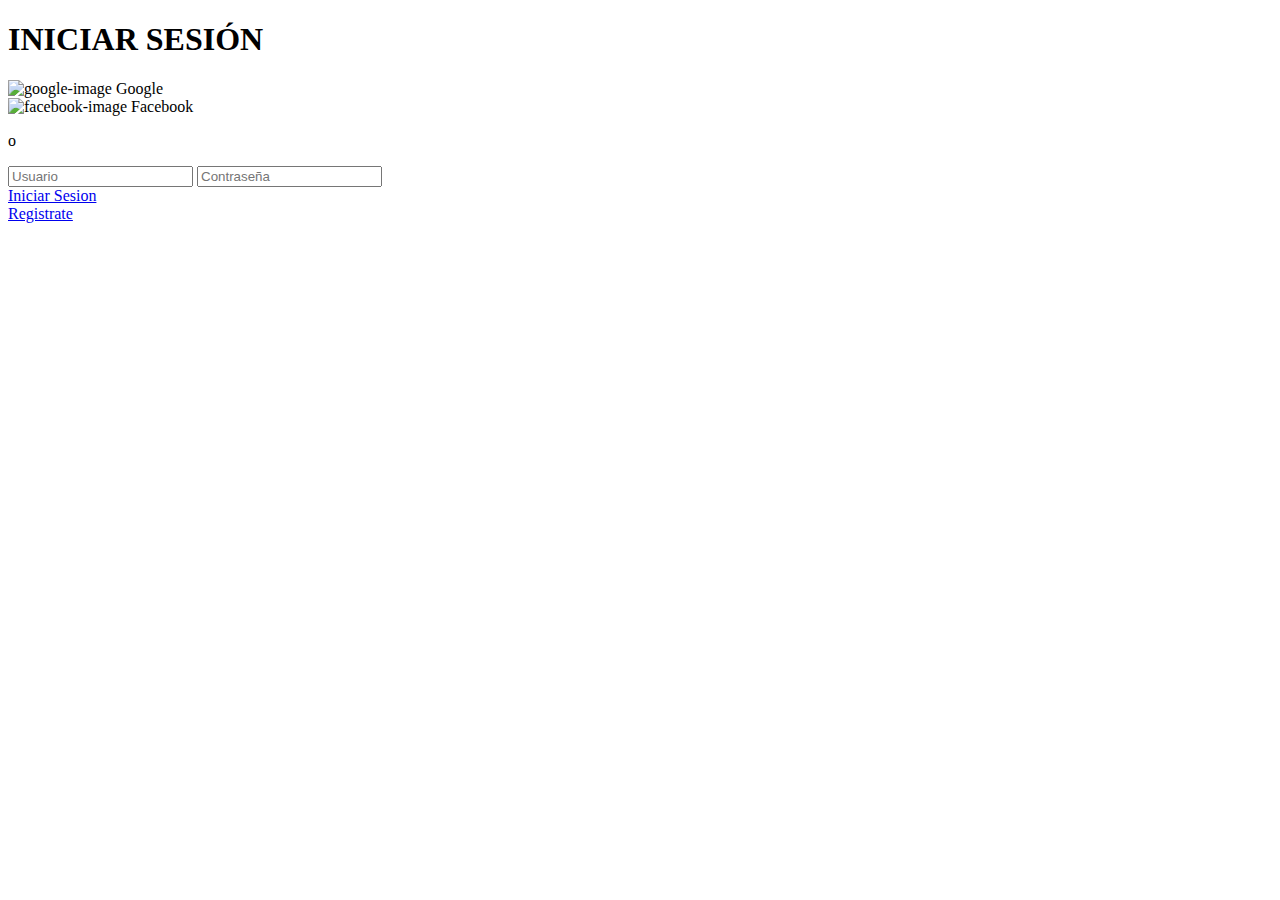
==== index.html @ 51f18e7e "Create index.html" ====
<!DOCTYPE html>
<html lang="en">
<head>
    <meta charset="UTF-8">
    <meta http-equiv="X-UA-Compatible" content="IE=edge">
    <meta name="viewport" content="width=, initial-scale=1.0">
    <link rel="stylesheet" href="https://use.fontawesome.com/releases/v5.6.3/css/all.css" >
    <link href="https://fonts.googleapis.com/css?family=Anonymous+Pro" rel="stylesheet" >
    <link rel="stylesheet" href="css/estilos.css">
    <link rel="stylesheet" href="css/normalize.css">
    <title>CURSOS PARA PERFECCIONAR</title>
</head>
<body class="fondo1">
    <div class="login-container">
        <div class="login-info-container">
          <h1 class="title">INICIAR SESIÓN </h1>
          <div class="social-login">
              <div class="social-login-element">
                  <img src="imagenes/google.svg" alt="google-image">
                  <span>Google</span>
              </div>
              <div class="social-login-element">
                  <img src="imagenes/facebook.svg" alt="facebook-image">
                  <span>Facebook</span>
              </div>
          </div>
          <p>o</p>
          <form class="inputs-container">
            <input class="input" type="email" name="email" id="email" placeholder="Usuario" required />
            <input class="input" type="password" name="password" id="password" placeholder="Contraseña"  required>
            <div class="boton">
                <a href="seleccion.html">Iniciar Sesion</a>
            </div>
              <a class="span" href="registro.html">Registrate</a> 
          </form>
        </div>
          <img class="image-container" src="imagenes/imagen 2.png" alt="">
    </div>

</body>
</html>
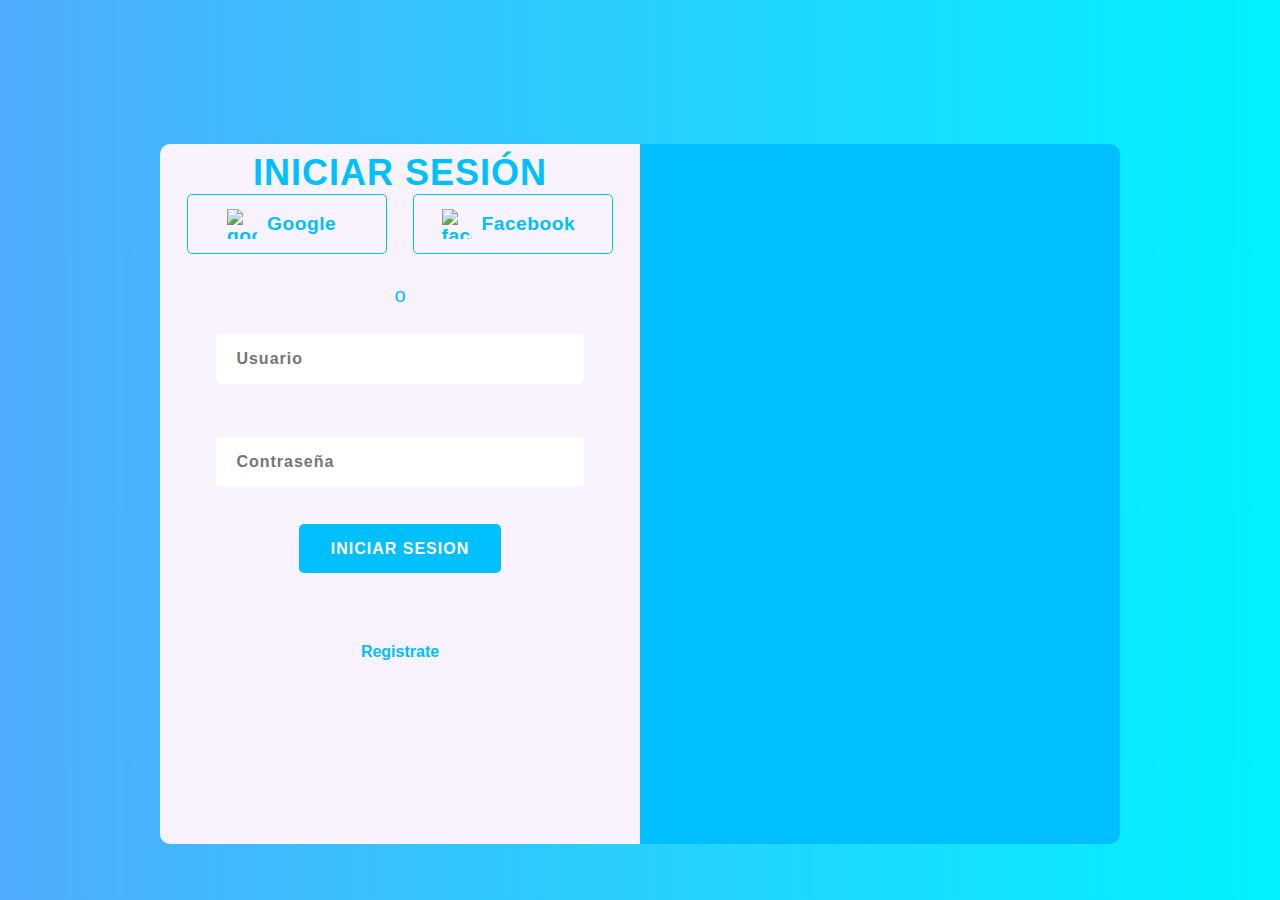
==== commit eddff8ca: "Update index.html" ====
--- a/index.html
+++ b/index.html
@@ -6,7 +6,7 @@
     <meta name="viewport" content="width=, initial-scale=1.0">
     <link rel="stylesheet" href="https://use.fontawesome.com/releases/v5.6.3/css/all.css" >
     <link href="https://fonts.googleapis.com/css?family=Anonymous+Pro" rel="stylesheet" >
-    <link rel="stylesheet" href="css/estilos.css">
+    <link rel="stylesheet" href="estilos.css">
     <link rel="stylesheet" href="css/normalize.css">
     <title>CURSOS PARA PERFECCIONAR</title>
 </head>
--- a/estilos.css
+++ b/estilos.css
@@ -0,0 +1,596 @@
+.fondo1 {
+  background-image: linear-gradient(to right, #4facfe 0%, #00f2fe 100%);
+    padding: 3em;
+    color:#00bfff;
+    font-family: 'Anonymous Pro', monospace;
+}
+
+.fondo2 {
+  background-image: linear-gradient(to right, #4facfe 0%, #00f2fe 100%);
+  padding: 3em;
+  color:#00bfff;
+  font-family: 'Anonymous Pro', monospace;
+}
+
+.fondo3 {
+  background-image: linear-gradient(to right, #4facfe 0%, #00f2fe 100%);
+  padding: 3em;
+  color:#00bfff;
+  font-family: 'Anonymous Pro', monospace;
+}
+
+.line {
+      position: relative;
+      top: 50%;
+      width: 16em;
+      margin: 0 auto;
+      border-right: 2px solid rgba(255, 255, 255, 0.75);
+      font-size: 250%;
+      text-align: center;
+      white-space: nowrap;
+      overflow: hidden;transform: translateY(-50%);
+}
+
+/*Login*/
+:root {
+  --login-bg:#f8f3ff;
+  --title-bg: #00bfff;
+  --button-bg: #00bfff;
+  --light-pink: #00bfff;
+  --image-bg:  #00bfff ;
+}
+
+body {
+  height: 100vh;
+  font-family: 'Poppins', sans-serif;
+  
+}
+
+.login-container {
+  height: 43.75em;
+  width: 60em;
+  margin: 6em auto;
+  border-radius: 10px;
+  display: flex;
+  justify-content: space-between;
+  overflow: hidden;
+}
+
+.login-info-container {
+  width: 50%;
+  display: flex;
+  flex-direction: column;
+  align-items: center;
+  text-align: center;
+  padding-top: 0.5rem;
+  background-color: var(--login-bg);
+}
+
+.image-container {
+  padding: 2rem;
+  width: 50%;
+  background-color: var(--image-bg);
+  box-sizing: border-box;
+}
+
+.title {
+  text-transform: capitalize;
+  font-size: 2.25rem;
+  font-weight: 600;
+  letter-spacing: 1px;
+  color: var(--title-bg);
+}
+
+.social-login {
+  width: 100%;
+  display: flex;
+  justify-content: space-evenly;
+  cursor: pointer;
+}
+
+.social-login-element {
+  width: 12.5rem;
+  height: 3.75rem;
+  font-size: 1.2rem;
+  font-weight: 700;
+  letter-spacing: 0.5px;
+  border-radius: 5px;
+  border: 1px solid var(--button-bg);
+  display: flex;
+  justify-content: center;
+  align-items: center;
+}
+
+.social-login-element img {
+  width: 1.875rem;
+  height: 1.875rem;
+  position: relative;
+  top: 0;
+  left: -0.625rem;
+}
+
+.social-login-element:hover {
+  background-color: #fff;
+}
+
+.login-info-container > p {
+  font-size: 1.25em;
+  margin-top: 1.5em;
+}
+
+.inputs-container {
+  height: 55%;
+  width: 85%;
+  display: flex;
+  flex-direction: column;
+  justify-content: space-around;
+  align-items: center;
+}
+
+.input, .boton {
+  width: 90%;
+  height: 3.125rem;
+  font-size: 1em;
+  
+}
+
+.input {
+  padding-left: 20px;
+  border: none;
+  border-radius: 5px;
+  font-weight: 600;
+  letter-spacing: 1px;
+  box-sizing: border-box;
+}
+
+.input:hover {
+  border: 2px solid var(--button-bg);
+}
+
+.boton{
+  text-align: center;
+}
+
+.boton a{
+  width: 80%;
+  letter-spacing: 1px;
+  text-transform: uppercase;
+  border: none;
+  border-radius: 5px;
+  cursor: pointer;
+  background-color: var(--button-bg);
+  color: white;
+  text-decoration: none;
+  padding: 1rem 2rem;
+  font-weight: bold;
+  font-size: 1rem;
+}
+
+.boton2{
+  text-align: center;
+}
+
+.boton2 a{
+  width: 80%;
+  letter-spacing: 1px;
+  text-transform: uppercase;
+  border: none;
+  border-radius: 5px;
+  cursor: pointer;
+  background-color: var(--button-bg);
+  color: white;
+  text-decoration: none;
+  padding: 1rem 2rem;
+  font-weight: bold;
+  font-size: 15px;
+}
+
+.boton3{
+  text-align: center;
+}
+
+.boton3 a{
+  width: 80%;
+  letter-spacing: 1px;
+  text-transform: uppercase;
+  border: none;
+  border-radius: 5px;
+  cursor: pointer;
+  background-color:#213F8F;
+  color: white;
+  text-decoration: none;
+  padding: 1rem 2rem;
+  font-weight: bold;
+  font-size: 1rem;
+}
+
+.inputs-container p {
+  margin: 0;
+}
+
+.span {
+  color: var(--light-pink);
+  font-weight: 600;
+  cursor: pointer;
+  border: none;
+}
+
+@media screen and (max-width: 1000px) {
+  .login-container {
+      width: 70%;
+      margin-top: 3rem;
+  }
+  .login-info-container {
+      width: 100%;
+      border-radius: 5px;
+  }
+  
+  .image-container {
+      display: none;
+  }  
+}
+
+@media screen and (max-width: 650px) {
+  .login-container {
+      width: 90%;
+  }
+}
+
+@media screen and (max-width: 500px) {
+  .login-container {
+      height: 90%;
+  }
+
+  .social-login {
+      flex-direction: column;
+      align-items: center;
+      height: 30%;
+  }
+
+  .login-info-container > p {
+      margin: 0;
+  }
+}
+
+  /*Seleccion*/ 
+  a {
+    text-decoration: none;
+  }
+
+  .contenedor {
+    width: 90%;
+    max-width: 1000px;
+    margin: auto;
+    padding: 200px 0;
+    
+  }
+  
+  .selectbox {
+    width: 100%;
+    margin: auto;
+    position: relative;
+  }
+  
+  .select {
+    background: #fff;
+    width: 100%;
+    box-shadow: 0px 0px 0px rgba(0, 0, 0, .16);
+    border-radius: 10px;
+    cursor: pointer;
+    display: flex;
+    justify-content: space-between;
+    align-items: center;
+    transition: .2s ease all;
+    margin-bottom: 30px;
+    padding: 30px;
+    position: relative;
+    z-index: 200;
+    border: 2px solid transparent;
+  }
+  
+  .select.active,
+  .select:hover {
+    box-shadow: 0px 5px 10px rgba(0, 0, 0, .16);
+    border: 2px solid #213f8f;
+  }
+  
+  .select.active:before {
+    content: "";
+    display: block;
+    height: 0;
+    width: 0;
+    border-top: 15px solid #213f8f;
+    border-right: 15px solid transparent;
+    border-bottom: 15px solid transparent;
+    border-left: 15px solid transparent;
+    position: absolute;
+    bottom: -30px;
+    left: calc(50% - 15px);
+  }
+  
+  .select i {
+    font-size: 30px;
+    margin-left: 30px;
+    color: #213f8f;
+  }
+  
+  .titulo {
+    margin-bottom: 10px;
+    color: #000;
+    font-weight: 600;
+    font-size: 30px;
+  }
+  
+  .descripcion {
+    font-size: 18px;
+    color: #434343;
+  }
+  
+  .opciones {
+    background: #fff;
+    border-radius: 10px;
+    box-shadow: 0px 5px 10px rgba(0,0,0,.16);
+    max-height: 400px;
+    overflow: auto;
+    z-index: 100;
+    width: 100%;
+    display: none;
+  }
+  
+  .opciones.active {
+    display: block;
+    animation: fadeIn .3s forwards;
+  }
+  
+  @keyframes fadeIn {
+    from {
+      transform: translateY(-200px) scale(.5);
+    }
+    to {
+      transform: translateY(0) scale(1);
+    }
+  }
+  
+  .contenido-opcion {
+    width: 100%;
+    display: flex;
+    align-items: center;
+    transition: .2s ease all;
+  }
+  
+  .opciones .contenido-opcion {
+    padding: 30px;
+  }
+  
+  .contenido-opcion img {
+    width: 100px;
+    height: 100px;
+    margin-right: 30px;
+  }
+  
+  .opciones .contenido-opcion:hover {
+    background: #213F8F;
+  }
+  
+  .opciones .contenido-opcion:hover .titulo,
+  .opciones .contenido-opcion:hover .descripcion {
+    color: #fff;
+  }
+  
+  @media screen and (max-width: 800px){
+    .selectbox {
+      width: 100%;
+    }
+  }
+
+  /*Manu*/
+  @import url('https://fonts.googleapis.com/css?family=Montserrat|Montserrat+Alternates|Poppins&display=swap');
+	*{
+		margin: 0;
+		padding: 0;
+		box-sizing: border-box;
+		font-family: 'Montserrat Alternates', sans-serif;
+	}
+	body{
+		background-size: 100vw 100vh;
+		background-repeat: no-repeat;
+	}
+	.capa{
+		position: fixed;
+		width: 100%;
+		height: 100vh;
+		background: rgba(0,0,0,0.6);
+		z-index: -1;
+		top: 0;left: 0;
+	}
+	/*Estilos para el encabezado*/
+	.header{
+		width: 10%;
+		height: 100px;
+		position: fixed;
+		top: 0;left: 0;
+	}
+	.container{
+		width: 50%;
+		max-width: 1200px;
+		margin: auto;
+	}
+	.container .btn-menu, .logo{
+		float: left;
+		line-height:100px;
+	}
+	.container .btn-menu label{
+		color: #fff;
+		font-size: 45px;
+		cursor: pointer;
+	}
+
+	/*Menù lateral*/
+	#btn-menu{
+		display: none;
+	}
+	.container-menu{
+		position: absolute;
+		background: rgba(0,0,0,0.5);
+		width: 100%;
+		height: 100vh;
+		top: 0;left: 0;
+		transition: all 500ms ease;
+		opacity: 0;
+		visibility: hidden;
+	}
+	#btn-menu:checked ~ .container-menu{
+		opacity: 1;
+		visibility: visible;
+	}
+	.cont-menu{
+		width: 100%;
+		max-width: 250px;
+		background: #1c1c1c;
+		height: 100vh;
+		position: relative;
+		transition: all 500ms ease;
+		transform: translateX(-100%);
+	}
+	#btn-menu:checked ~ .container-menu .cont-menu{
+		transform: translateX(0%);
+	}
+	.cont-menu nav{
+		transform: translateY(15%);
+	}
+	.cont-menu nav a{
+		display: block;
+		text-decoration: none;
+		padding: 20px;
+		color: #c7c7c7;
+		border-left: 5px solid transparent;
+		transition: all 400ms ease;
+	}
+	.cont-menu nav a:hover{
+		border-left: 5px solid #00bfff;
+		background: #1f1f1f;
+	}
+	.cont-menu label{
+		position: absolute;
+		right: 5px;
+		top: 10px;
+		color: #fff;
+		cursor: pointer;
+		font-size: 18px;
+	}
+
+  
+/*Contenido*/
+
+.inicio{
+  position: relative;
+  height: 80vh;
+  width: 100%;
+  display:flex;
+  background-image: linear-gradient(to right, #4facfe 0%, #00f2fe 100%);
+  align-items: center;
+  justify-content: center;
+  
+  padding-bottom: 60px;
+}
+
+.contenedor-textos{
+  width: 50%;
+  color: #fff;
+}
+
+h1{
+  font-size: 55px;
+  text-align: center;
+}
+
+img{
+  width: 30%;
+}
+
+.wave{
+  position: absolute;
+  bottom: 0;
+  left: 0;
+  width: 100%;
+  height: 250px;
+}
+
+/*Cursos*/
+
+.container-card{
+	width: 100%;
+	display: flex;
+	max-width: 1100px;
+  height: 55%;
+	margin: auto;
+  
+}
+
+.card{
+	width: 100%;
+	margin: 20px;
+	border-radius: 8px;
+	overflow: hidden;
+	background:#fff;
+	box-shadow: 0px 1px 10px rgba(0,0,0,0.2);
+	transition: all 400ms ease-out;
+	cursor: default;
+}
+
+.card:hover{
+	box-shadow: 5px 5px 20px rgba(0,0,0,0.4);
+	transform: translateY(-3%);
+}
+
+.card img{
+	width: 100%;
+	height: 210px;
+}
+
+.card video{
+    width: 110%;
+	height: 210px;
+}
+
+.card .contenido-card{
+	padding: 15px;
+    text-align: center;
+}
+
+.card .contenido-card h3{
+	margin-bottom: 15px;
+	color: #7a7a7a;
+}
+
+.card .contenido-card p{
+	line-height: 1.8;
+	color: #6a6a6a;
+	font-size: 14px;
+	margin-bottom: 5px;
+}
+
+.card .contenido-card ul{
+	line-height: 1.8;
+	color: #6a6a6a;
+	font-size: 14px;
+	margin-bottom: 5px;
+    text-align: left;
+}
+
+.card .contenido-card a{
+	line-height: 1.8;
+	font-size: 14px;
+	margin-bottom: 5px;
+    text-align: left;
+}
+
+@media only screen and (min-width:320px) and (max-width:768px){
+	.container-card{
+		flex-wrap: wrap;
+	}
+	.card{
+		margin: 15px;
+	}
+}
+
